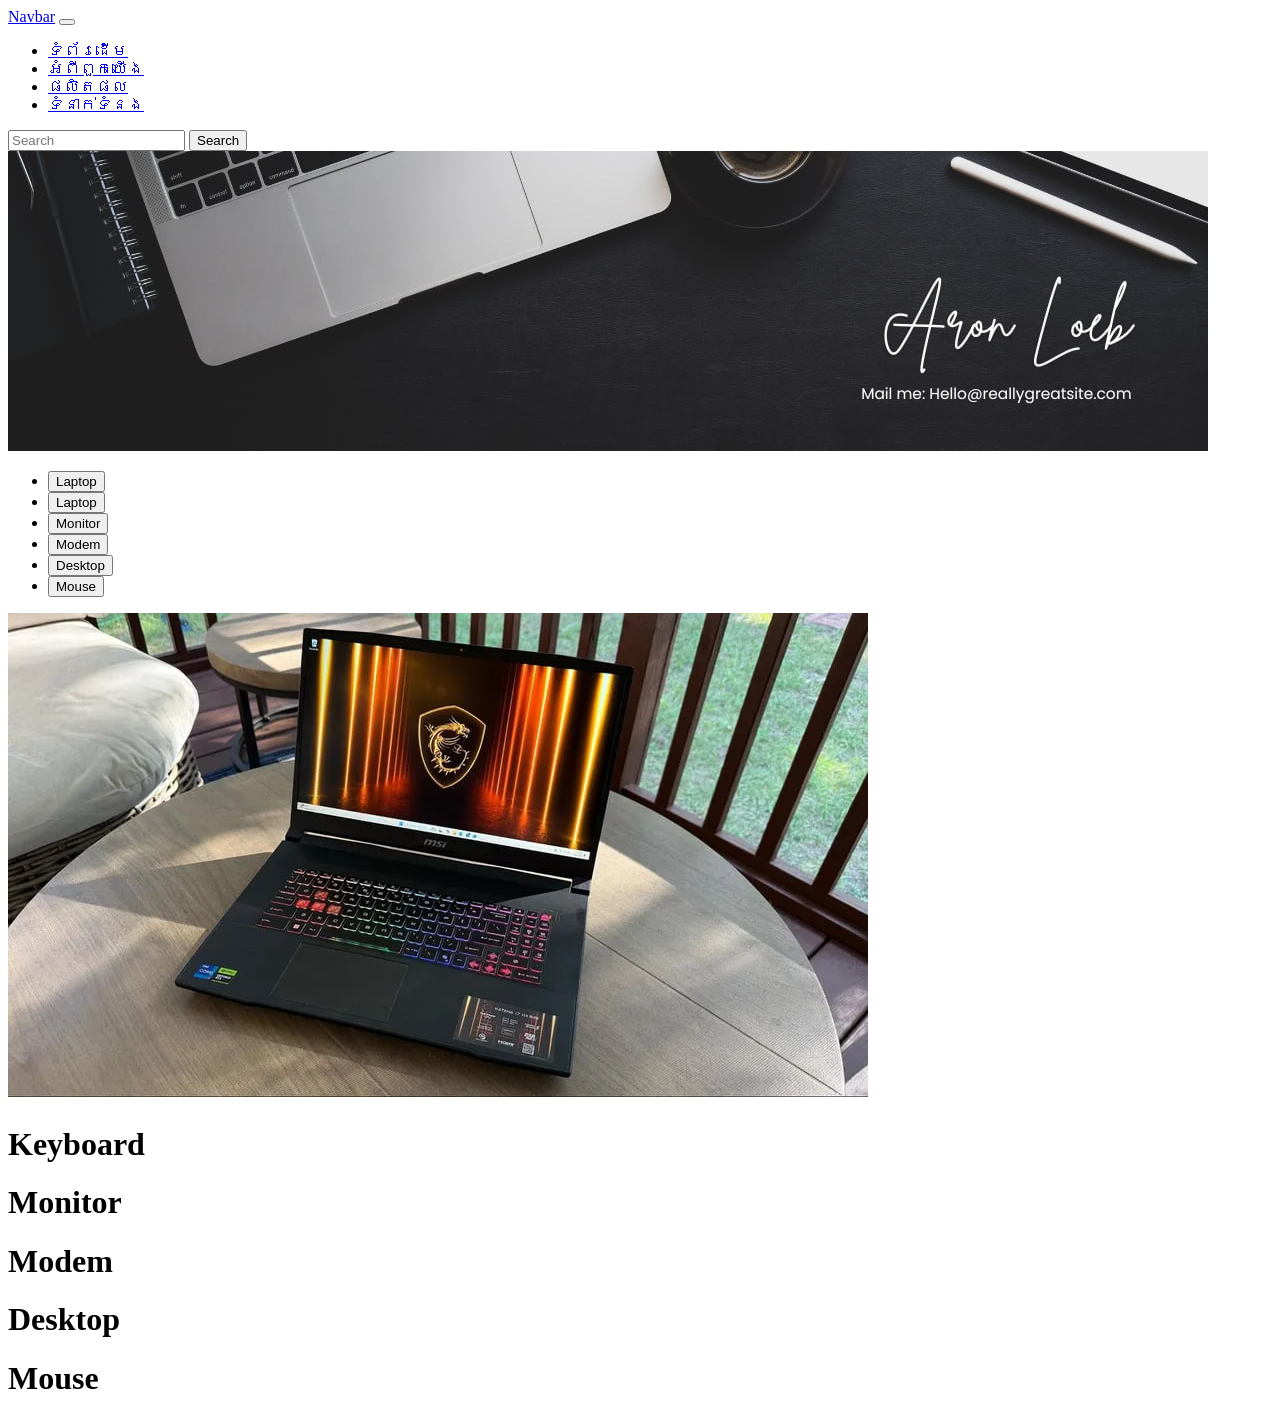
==== shop.html @ 5a1e4c64 "upload upload" ====
<!DOCTYPE html>
<html lang="en">
<head>
    <meta charset="UTF-8">
    <meta name="viewport" content="width=device-width, initial-scale=1.0">
    <title>Document</title>
    <link rel="stylesheet" href="asset/css/bootstrap.css">
    <link rel="stylesheet" href="asset/css/bootstrap-grid.css">
    <link rel="stylesheet" href="asset/css/custom.css">
</head>
<body>
  <header>
<nav class="navbar navbar-expand-lg bg-body-tertiary">
  <div class="container-fluid">
    <a class="navbar-brand" href="#">Navbar</a>
    <button class="navbar-toggler" type="button" data-bs-toggle="collapse" data-bs-target="#navbarSupportedContent" aria-controls="navbarSupportedContent" aria-expanded="false" aria-label="Toggle navigation">
      <span class="navbar-toggler-icon"></span>
    </button>
    <div class="collapse navbar-collapse" id="navbarSupportedContent">
      <ul class="navbar-nav me-auto mb-2 mb-lg-0">
        <li class="nav-item">
          <a class="nav-link active" aria-current="page" href="index.html">ទំព័រដើម</a>
        </li>
        <li class="nav-item">
          <a class="nav-link" href="about.html">អំពីពួកយើង</a>
        </li>
        <li class="nav-item">
          <a class="nav-link" href="product.html">ផលិតផល</a>
        </li>
        <li class="nav-item">
          <a class="nav-link" href="contact.html">ទំនាក់ទំនង</a>
        </li>
      </ul>
      <form class="d-flex" role="search">
        <input class="form-control me-2" type="search" placeholder="Search" aria-label="Search"/>
        <button class="btn btn-outline-success" type="submit">Search</button>
      </form>
    </div>
  </div>
</nav>
  </header>
  <img src="Asset/img/banner/b1.png" class="w-100">
  <div class="container">
    <div class="row">
        <div class="col-12">
            <ul class="nav nav-pills mb-3 mt-3" id="pills-tab" role="tablist">
  <li class="nav-item" role="presentation">
    <button class="nav-link active" id="Laptop-tab" data-bs-toggle="pill" data-bs-target="#Laptop" type="button" role="tab" aria-controls="Laptop" aria-selected="true">Laptop</button>
  </li>
  <li class="nav-item" role="presentation">
    <button class="nav-link" id="Keyboard-tap" data-bs-toggle="pill" data-bs-target="#Keyboard" type="button" role="tab" aria-controls="Keyboard" aria-selected="false">Laptop</button>
  </li>
  <li class="nav-item" role="presentation">
    <button class="nav-link" id="Monitor-tab" data-bs-toggle="pill" data-bs-target="#Monitor" type="button" role="tab" aria-controls="Monitor" aria-selected="false">Monitor</button>
  </li>
  <li class="nav-item" role="presentation">
    <button class="nav-link" id="Modem-tab" data-bs-toggle="pill" data-bs-target="#Modem" type="button" role="tab" aria-controls="Modem" aria-selected="false">Modem</button>
  </li>
  <li class="nav-item" role="presentation">
    <button class="nav-link" id="Desktop-tap" data-bs-toggle="pill" data-bs-target="#Desktop" type="button" role="tab" aria-controls="Desktop" aria-selected="false">Desktop</button>
  </li>
  <li class="nav-item" role="presentation">
    <button class="nav-link" id="Mouse-tap" data-bs-toggle="pill" data-bs-target="#Mouse" type="button" role="tab" aria-controls="Mouse" aria-selected="false">Mouse</button>
  </li>
</ul>
<div class="tab-content" id="pills-tabContent">
  <div class="tab-pane fade show active" id="Laptop" role="tabpanel" aria-labelledby="Laptop-tab" tabindex="0">
  <div class="row">
   <div class="col-12 col-sm-6 cols-md-4 col-lg-3">  
    <div class="card">
        <img src="Asset/img/product/A1.png" class="card-img-top">
        <div class="card-body">
            <h6 class="card-title text-center text-danger"></h6>
        </div>
    </div>
   </div>
  </div>
  <div class="tab-pane fade" id="Keyboard" role="tabpanel" aria-labelledby="Keyboard-tab" tabindex="0"><h1>Keyboard</h1></div>
  <div class="tab-pane fade" id="Monitor" role="tabpanel" aria-labelledby="Monitor-tab" tabindex="0"><h1>Monitor</h1></div>
  <div class="tab-pane fade" id="Modem" role="tabpanel" aria-labelledby="Modem-tab" tabindex="0"><h1>Modem</h1></div>
  <div class="tab-pane fade" id="Desktop" role="tabpanel" aria-labelledby="Desktop-tab" tabindex="0"><h1>Desktop</h1></div>
  <div class="tab-pane fade" id="Mouse" role="tabpanel" aria-labelledby="Mouse-tab" tabindex="0"><h1>Mouse</h1></div>
</div>
        </div>
    </div>
  </div>

    <script src="asset/js/bootstrap.js"></script>
    <script src="asset/js/bootstrap.bundle.js"></script>
  </footer>
</body>
</html>
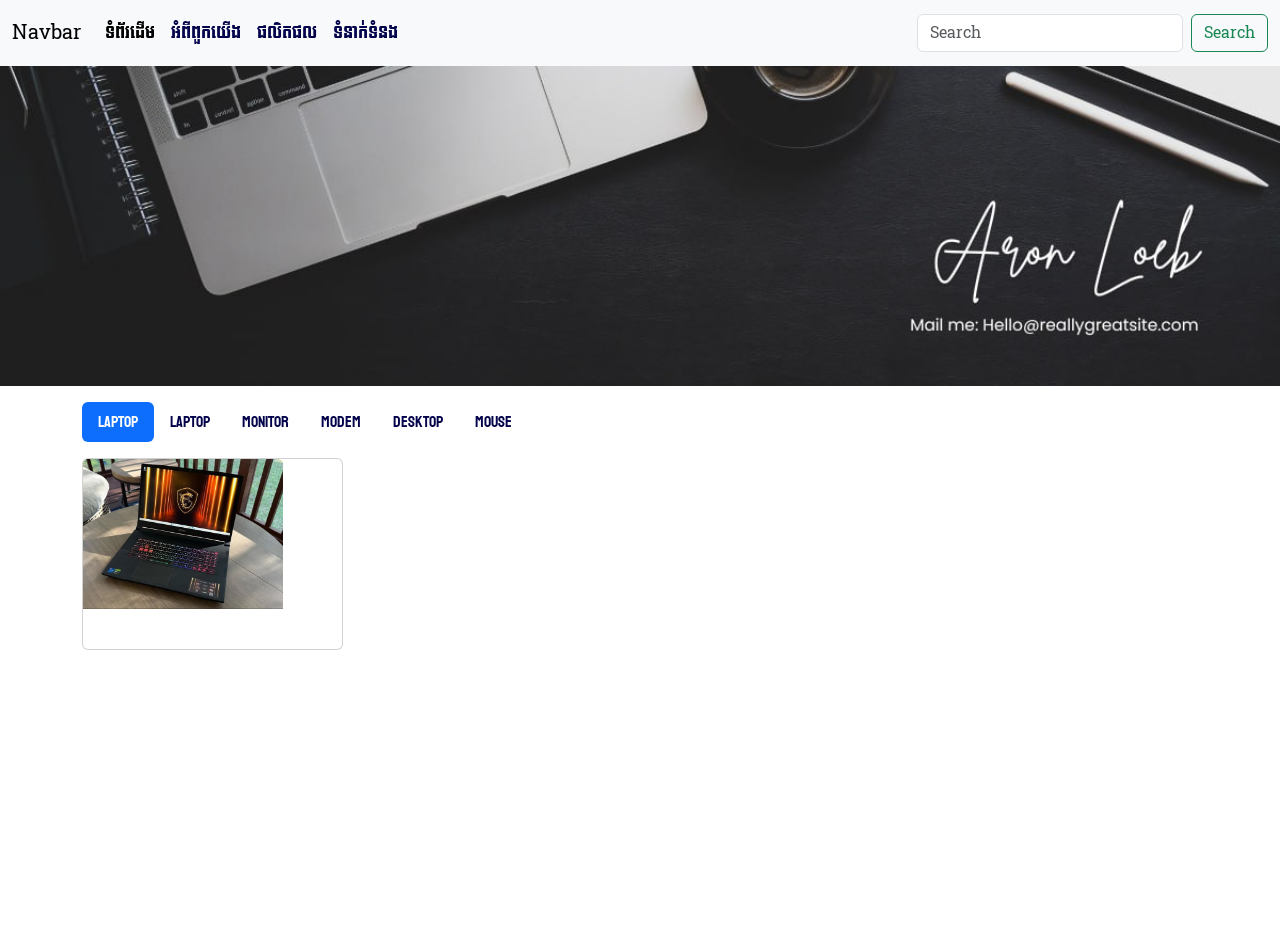
==== commit 0d3cdcfb: "upload upload" ====
--- a/shop.html
+++ b/shop.html
@@ -5,9 +5,9 @@
     <meta charset="UTF-8">
     <meta name="viewport" content="width=device-width, initial-scale=1.0">
     <title>Document</title>
-    <link rel="stylesheet" href="asset/css/bootstrap.css">
-    <link rel="stylesheet" href="asset/css/bootstrap-grid.css">
-    <link rel="stylesheet" href="asset/css/custom.css">
+    <link rel="stylesheet" href="Asset/css/bootstrap.css">
+    <link rel="stylesheet" href="Asset/css/bootstrap-grid.css">
+    <link rel="stylesheet" href="Asset/css/custom.css">
 </head>
 <body>
   <header>
--- a/Asset/css/custom.css
+++ b/Asset/css/custom.css
@@ -0,0 +1,47 @@
+@font-face {
+    font-family:"Battambang";
+    src: url('../fonts/Battambang/Battambang-Regular.ttf');
+}
+@font-face {
+    font-family:"Koulen";
+    src: url('../fonts/Koulen/Koulen-Regular.ttf');
+}
+@font-face {
+    font-family:"Open_Sans";
+    src: url('../fonts/Open_Sans/static/OpenSans-Regular.ttf');
+}
+@font-face {
+    font-family:'OpenSanSemiBold';
+    src: url('../fonts/Open_Sans/static/OpenSans-SemiBold.ttf');
+}
+h1,h2,h3,h4,h5,h6,.nav-link{
+    font-family:"Koulen","OpenSanSemiBold";
+    color: rgb(3, 3, 76);
+}
+body{
+    font-family: "Battambang","OpenSanRegular";
+}
+.nav-link:hover{
+    color:aqua;
+    Scale: 1.3;
+    transition: all 0.3s;
+}
+.card-img-top{
+    height: 150px;
+    object-fit: cover;
+    width: 200px;
+    display:block;
+}
+.container-fluid{
+    width:1483px;
+    height:50px;
+    object-fit:cover;
+}
+.cate-card{
+    padding:15px;
+}
+.cate-card img:hover{
+    scale:1.1;
+    transition:0.5s;
+}
+
